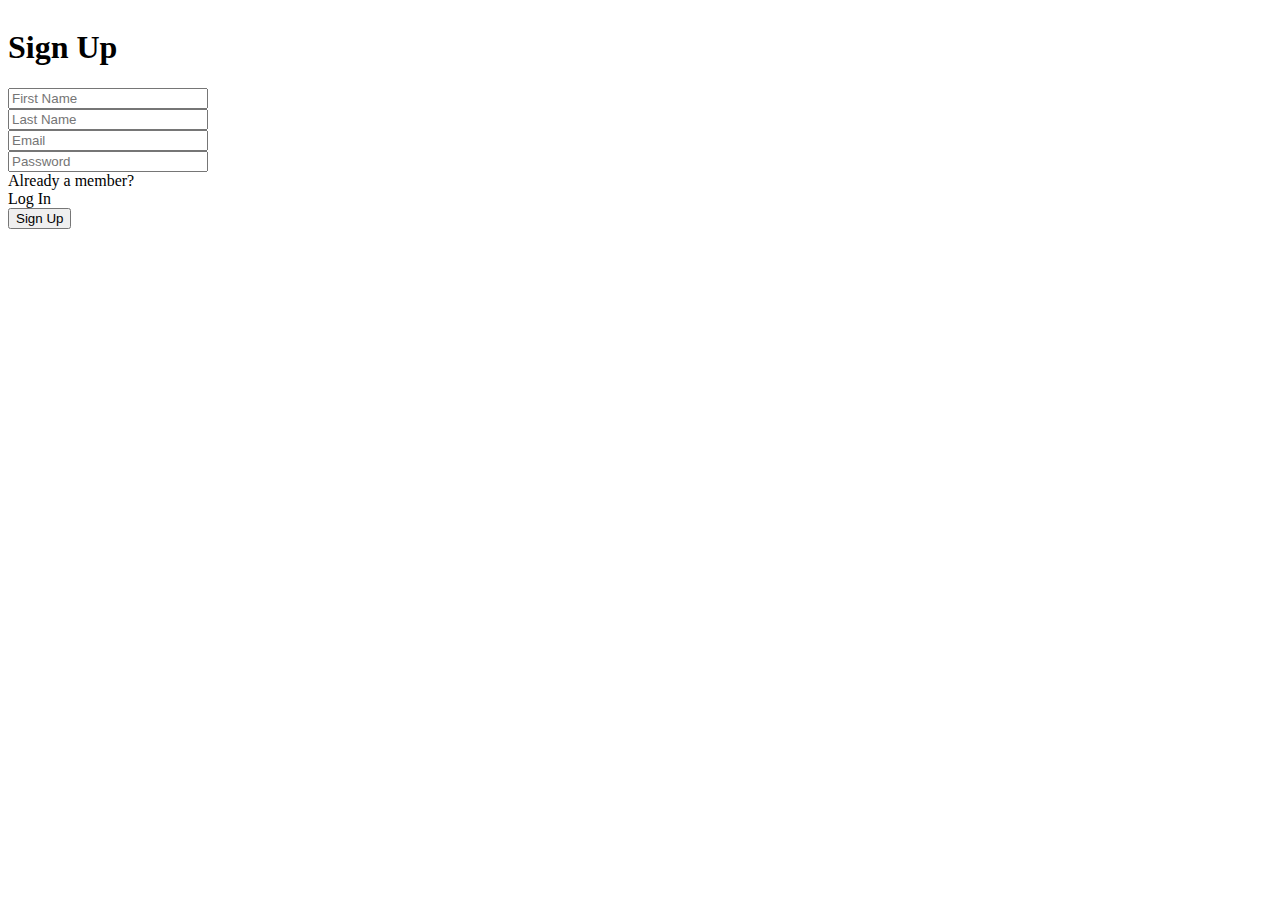
==== index3.html @ 886ab94f "Proiect5" ====
<!DOCTYPE html>
<html lang="en">
<head>
    <meta charset="UTF-8">
    <meta name="viewport" content="width=device-width, initial-scale=1.0">
    <link rel="stylesheet" href="/styles3.css">
    <title>Index3</title>
</head>
<body>
    <div class="forma">
<div class="header">
    <h1>Sign Up</h1>
</div>
<div class="continut">
    <input type="text" placeholder="First Name"/>
    <input type="text" placeholder="Last Name"/>
    <input type="text" placeholder="Email"/>
    <input type="text" placeholder="Password"/>
</div>

<div class="linie">
    <span> Already a member? </span>    
    <form action="/index.html" >
        <label for="logIn">Log In</label>
    </form>
</div>

<div class="buton">
    <button type="submit">Sign Up</button>
</div>
    </div>
</body>
</html>
---- styles3.css ----
.forma {
    display: grid;
    
}
.header {
font-family:'Times New Roman', Times, serif;
}
.continut {
    display: grid;
    width: 200px;
    border-top-left-radius: 1px; 
}
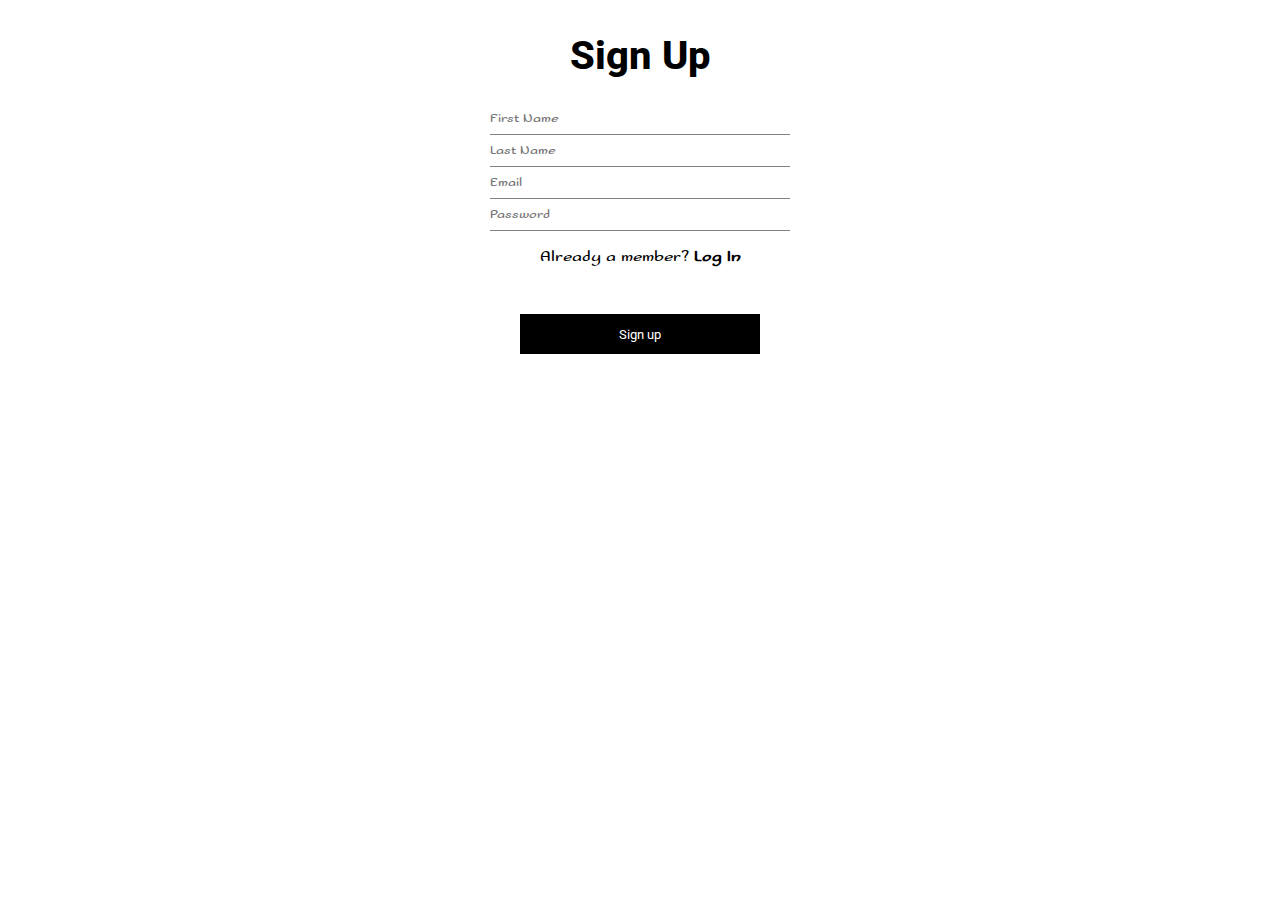
==== commit 97120869: "modificari" ====
--- a/index3.html
+++ b/index3.html
@@ -3,30 +3,26 @@
 <head>
     <meta charset="UTF-8">
     <meta name="viewport" content="width=device-width, initial-scale=1.0">
+    <link rel="preconnect" href="https://fonts.googleapis.com">
+<link rel="preconnect" href="https://fonts.gstatic.com" crossorigin>
+<link href="https://fonts.googleapis.com/css2?family=Roboto:ital,wght@0,100;0,300;0,400;0,500;0,700;0,900;1,100;1,300;1,400;1,500;1,700;1,900&family=Sofadi+One&display=swap" rel="stylesheet">
     <link rel="stylesheet" href="/styles3.css">
     <title>Index3</title>
 </head>
 <body>
     <div class="forma">
-<div class="header">
-    <h1>Sign Up</h1>
-</div>
-<div class="continut">
-    <input type="text" placeholder="First Name"/>
-    <input type="text" placeholder="Last Name"/>
-    <input type="text" placeholder="Email"/>
-    <input type="text" placeholder="Password"/>
-</div>
 
-<div class="linie">
-    <span> Already a member? </span>    
-    <form action="/index.html" >
-        <label for="logIn">Log In</label>
-    </form>
-</div>
+    <h1 class="header">sign Up</h1>
 
-<div class="buton">
-    <button type="submit">Sign Up</button>
+    <input type="text" class="continut" placeholder="First Name"/>
+    <input type="text" class="continut"  placeholder="Last Name"/>
+    <input type="text" class="continut" placeholder="Email"/>
+    <input type="password" class="continut"  placeholder="Password"/>
+
+
+    <p> Already a member? <a href="#" class="linie">Log In</a> </p>    
+    
+    <button class="buton">Sign up</button>
 </div>
     </div>
 </body>
--- a/styles3.css
+++ b/styles3.css
@@ -1,12 +1,48 @@
+@import url('https://fonts.googleapis.com/css2?family=Sofadi+One&display=swap');
+
+body {
+    font-family: "Sofadi One", system-ui;
+}
 .forma {
-    display: grid;
+    display: flex;
+    flex-direction: column;
+    align-items: center;
+    width: 300px;
+    margin: 0 auto;
     
 }
 .header {
-font-family:'Times New Roman', Times, serif;
+    font-family: "Roboto", sans-serif;
+margin: 24px;
+font-size: 2.5rem;
+font-weight: 800;
+
+text-transform: capitalize;
 }
 .continut {
-    display: grid;
-    width: 200px;
-    border-top-left-radius: 1px; 
-}+    border: none;
+    width: 300px;
+    border-bottom: 1px solid grey;
+    padding: 8px 0; 
+    font-family: "Sofadi One", system-ui;
+
+    outline: none;
+}
+.buton {
+ border: 0;
+ background: black;
+ color: white;
+ width: 80%;
+ display: grid;
+ place-items: center;
+ height: 40px;
+ margin-top: 32px;
+ cursor: pointer;
+ font-family: "Roboto", sans-serif;
+ }
+
+ .linie {
+    text-decoration: none;
+    color: black;
+    font-weight: bold;
+ }